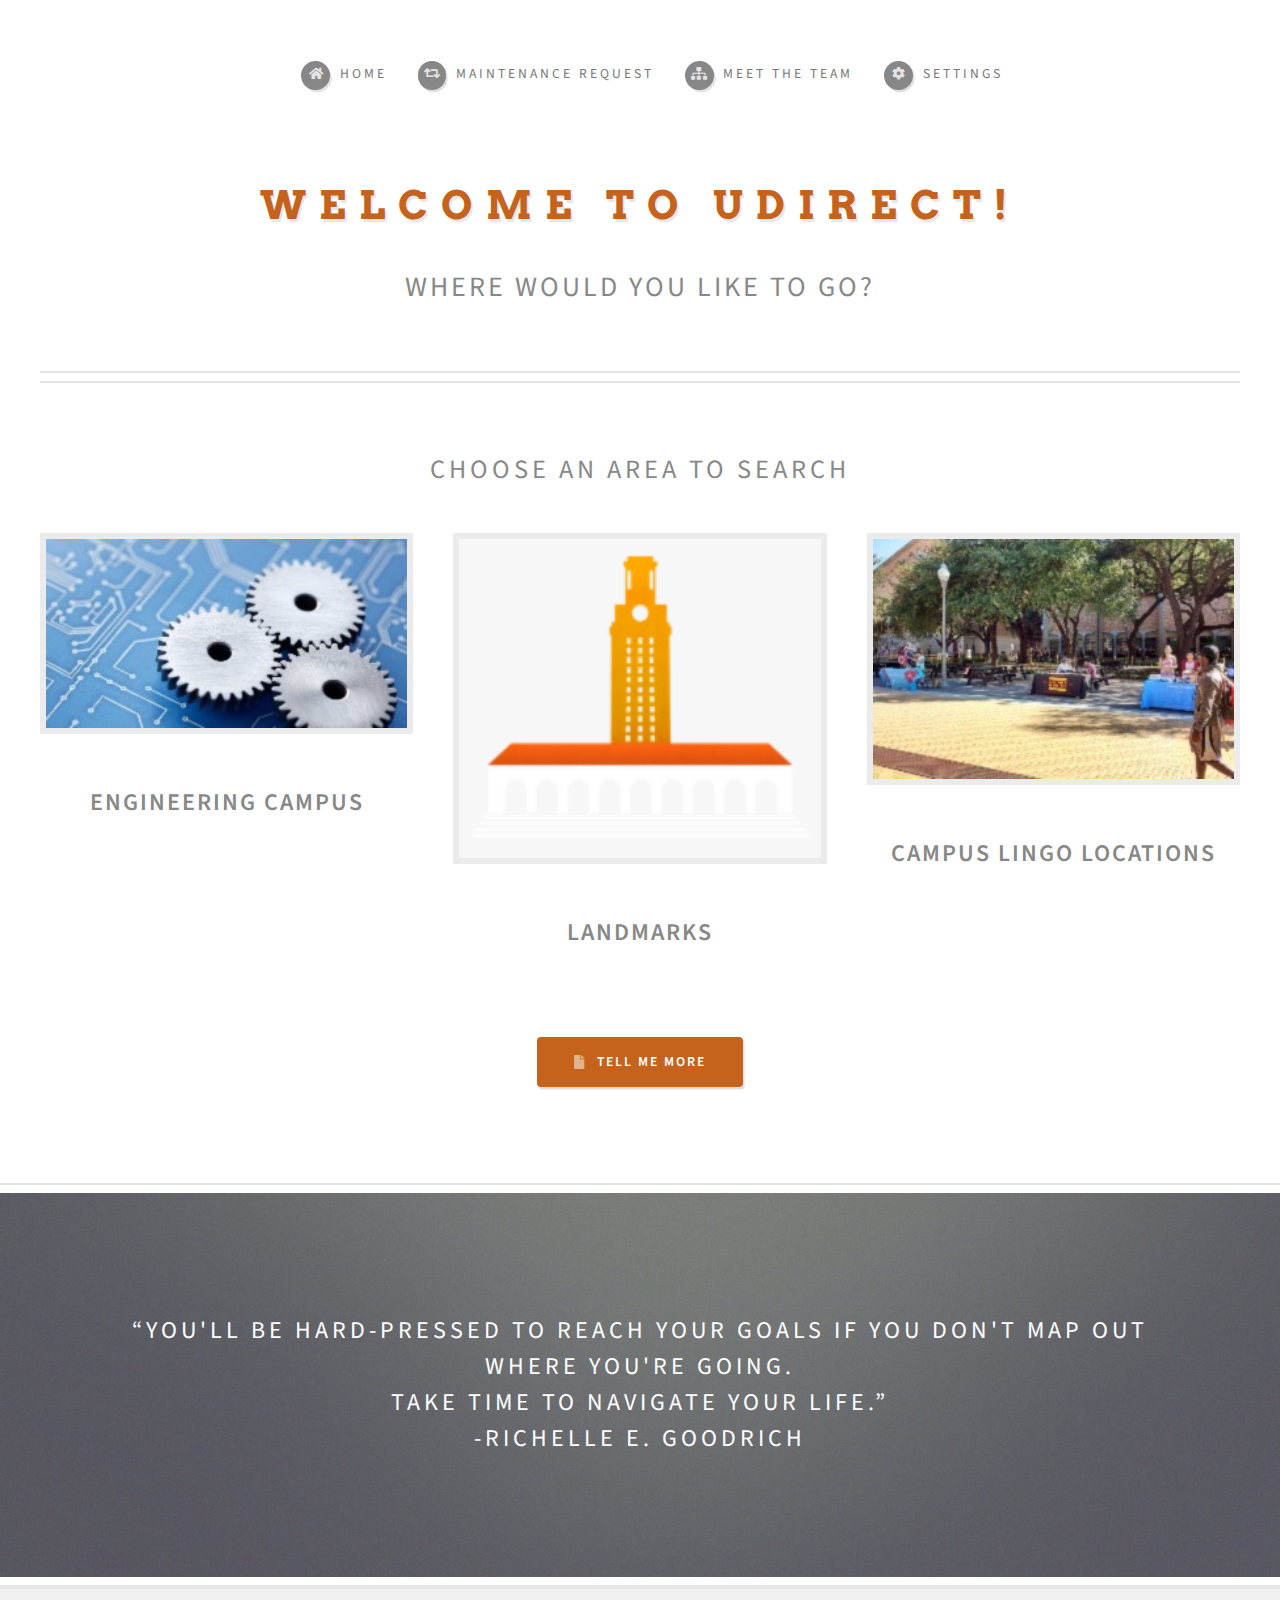
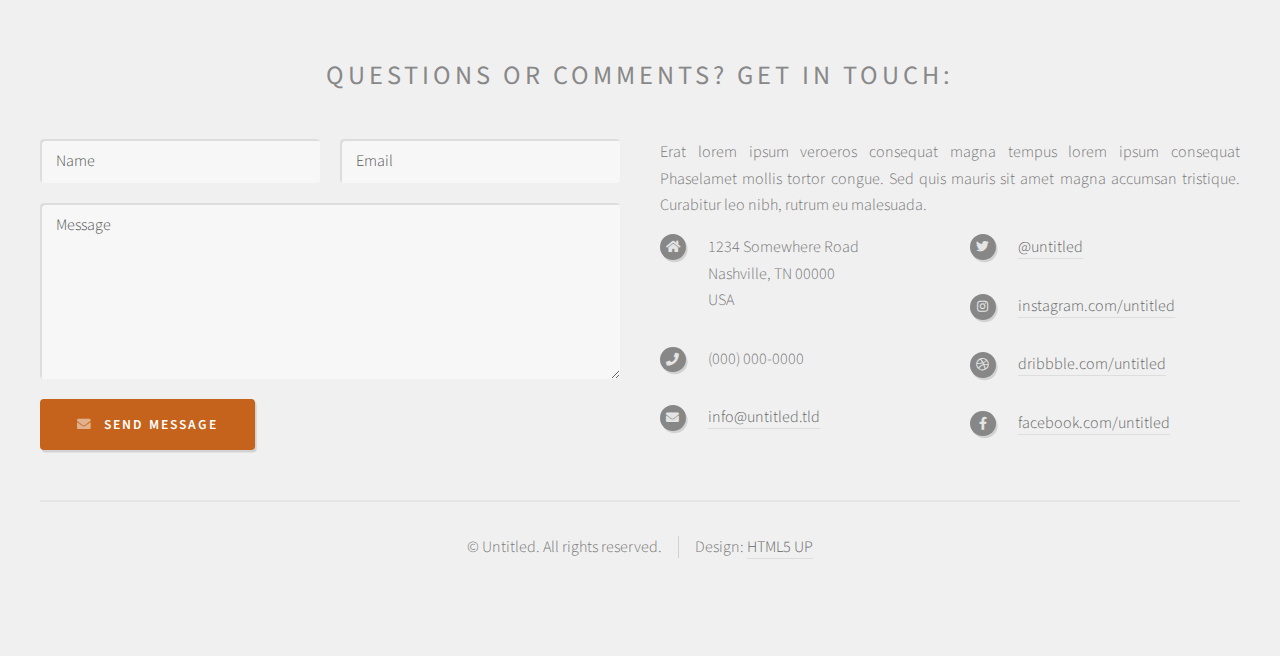
==== index.html @ 8b431cc9 "initialcommit" ====
<!DOCTYPE HTML>
<!--
	Strongly Typed by HTML5 UP
	html5up.net | @ajlkn
	Free for personal and commercial use under the CCA 3.0 license (html5up.net/license)
-->
<html>
	<head>
		<title>Strongly Typed by HTML5 UP</title>
		<meta charset="utf-8" />
		<meta name="viewport" content="width=device-width, initial-scale=1, user-scalable=no" />
		<link rel="stylesheet" href="assets/css/main.css" />
	</head>
	<body class="homepage is-preload">
		<div id="page-wrapper">

			<!-- Header -->
				<section id="header">
					<div class="container">

						<!-- Logo -->
							<h1 id="logo"><a href="index.html">Welcome to UDirect!</a></h1>
							<p>Where would you like to go?</p>

						<!-- Nav -->
							<nav id="nav">
								<ul>
									<li><a class="icon solid fa-home" href="index.html"><span>Home</span></a></li>
									<!--li>
										<a href="#" class="icon fa-chart-bar"><span>left-sidebar</span></a>
										<!-ul>
											li><a href="#">Lorem ipsum dolor</a></li>
											<li><a href="#">Magna phasellus</a></li>
											<li><a href="#">Etiam dolore nisl</a></li>
											<li
												<a href="#">Help</a>
												<ul>
													<li><a href="#">Magna phasellus</a></li>
													<li><a href="#">Etiam dolore nisl</a></li>
													<li><a href="#">Phasellus consequat</a></li>
												</ul>
											</li>
											<li><a href="#">Veroeros feugiat</a></li>
										</ul-->
									</li>
									<li><a class="icon solid fa-retweet" href="left-sidebar.html"><span>Maintenance Request</span></a></li>
									<li><a class="icon solid fa-sitemap" href="right-sidebar.html"><span>Meet the team</span></a></li>
									<li>
										<a class="icon solid fa-cog" href="no-sidebar.html"><span>Settings</span></a>
										<ul> 
											<a href="#">Help</a>
											<ul>
												<li><a href="#">Magna phasellus</a></li>
												<li><a href="#">Etiam dolore nisl</a></li>
												<li><a href="#">Phasellus consequat</a></li>
											</ul>
									</li>
								</ul>
							</nav>

					</div>
				</section>

			<!-- Features -->
				<section id="features">
					<div class="container">
						<header>
							<h2>Choose an area to search</h2>
						</header>
						<div class="row aln-center">
							<div class="col-4 col-6-medium col-12-small">

								<!-- Feature -->
									<section>
										<a href="https://divinji1.github.io/UDirect1/engineering.html" class="image featured"><img src="images/My project.jpg" alt="" /></a>
										<header>
											<h3>Engineering Campus</h3>
										</header>
									</section>

							</div>
							<div class="col-4 col-6-medium col-12-small">

								<!-- Feature -->
									<section>
										<a href="https://divinji1.github.io/UDirect1/landmark.html" class="image featured"><img src="images/My project.png" alt="" /></a>
										<header>
											<h3>Landmarks</h3>
										</header>
									</section>

							</div>
							<div class="col-4 col-6-medium col-12-small">

								<!-- Feature -->
									<section>
										<a href="#" class="image featured"><img src="images/My project2.jpg" alt="" /></a>
										<header>
											<h3>Campus Lingo Locations</h3>
										</header>
									</section>

							</div>
							<div class="col-12">
								<ul class="actions">
									<li><a href="#" class="button icon solid fa-file">Tell Me More</a></li>
								</ul>
							</div>
						</div>
					</div>
				</section>

			<!-- Banner -->
				<section id="banner">
					<div class="container">
						<p>“You'll be hard-pressed to reach your goals if you don't map out where you're going. </p>
						<p> Take time to navigate your life.”</p>
						<p>-Richelle E. Goodrich</p>
					</div>
				</section>

			<!-- Main -
				<section id="main">
					<div class="container">
						<div class="row">

							 Content 
								<div id="content" class="col-8 col-12-medium">

									 Post 
										<article class="box post">
											<header>
												<h2><a href="#">I don’t want to say <strong>it’s the aliens</strong> ...<br />
												but it’s the aliens.</a></h2>
											</header>
											<a href="#" class="image featured"><img src="images/pic04.jpg" alt="" /></a>
											<h3>I mean isn't it possible?</h3>
											<p>Phasellus laoreet massa id justo mattis pharetra. Fusce suscipit
											ligula vel quam viverra sit amet mollis tortor congue. Sed quis mauris
											sit amet magna accumsan tristique. Curabitur leo nibh, rutrum eu malesuada
											in, tristique at erat lorem ipsum dolor sit amet lorem ipsum sed consequat
											magna tempus veroeros lorem sed tempus aliquam lorem ipsum veroeros
											consequat magna tempus lorem ipsum consequat Phasellus laoreet massa id
											justo mattis pharetra. Fusce suscipit ligula vel quam viverra sit amet
											mollis tortor congue. Sed quis mauris sit amet magna accumsan tristique.
											Curabitur leo nibh, rutrum eu malesuada in tristique.</p>
											<ul class="actions">
												<li><a href="#" class="button icon solid fa-file">Continue Reading</a></li>
											</ul>
										</article>

									 Post 
										<article class="box post">
											<header>
												<h2><a href="#">By the way, many thanks to <strong>regularjane</strong>
												for these awesome demo photos</a></h2>
											</header>
											<a href="#" class="image featured"><img src="images/pic05.jpg" alt="" /></a>
											<h3>You should probably check out her work</h3>
											<p>Phasellus laoreet massa id justo mattis pharetra. Fusce suscipit
											ligula vel quam viverra sit amet mollis tortor congue. Sed quis mauris
											sit amet magna accumsan tristique. Curabitur leo nibh, rutrum eu malesuada
											in, tristique at erat lorem ipsum dolor sit amet lorem ipsum sed consequat
											consequat magna tempus lorem ipsum consequat Phasellus laoreet massa id
											in, tristique at erat lorem ipsum dolor sit amet lorem ipsum sed consequat
											magna tempus veroeros lorem sed tempus aliquam lorem ipsum veroeros
											consequat magna tempus lorem ipsum consequat Phasellus laoreet massa id
											justo mattis pharetra. Fusce suscipit ligula vel quam viverra sit amet
											mollis tortor congue. Sed quis mauris sit amet magna accumsan tristique.
											Curabitur leo nibh, rutrum malesuada.</p>
											<p>Erat lorem ipsum veroeros consequat magna tempus lorem ipsum consequat
											Phasellus laoreet massa id justo mattis pharetra. Fusce suscipit ligula
											vel quam viverra sit amet mollis tortor congue. Sed quis mauris sit amet
											magna accumsan tristique. Curabitur leo nibh, rutrum eu malesuada in,
											tristique at erat. Curabitur leo nibh, rutrum eu malesuada in, tristique
											at erat lorem ipsum dolor sit amet lorem ipsum sed consequat magna
											tempus veroeros lorem sed tempus aliquam lorem ipsum veroeros consequat
											magna tempus.</p>
											<ul class="actions">
												<li><a href="#" class="button icon solid fa-file">Continue Reading</a></li>
											</ul>
										</article>

								</div>

							Sidebar 
								<div id="sidebar" class="col-4 col-12-medium">

									 Excerpts 
										<section>
											<ul class="divided">
												<li>

													 Excerpt 
														<article class="box excerpt">
															<header>
																<span class="date">July 30</span>
																<h3><a href="#">Just another post</a></h3>
															</header>
															<p>Lorem ipsum dolor odio facilisis convallis. Etiam non nunc vel est
															suscipit convallis non id orci lorem ipsum sed magna consequat feugiat lorem dolore.</p>
														</article>

												</li>
												<li>

													 Excerpt 
														<article class="box excerpt">
															<header>
																<span class="date">July 28</span>
																<h3><a href="#">And another post</a></h3>
															</header>
															<p>Lorem ipsum dolor odio facilisis convallis. Etiam non nunc vel est
															suscipit convallis non id orci lorem ipsum sed magna consequat feugiat lorem dolore.</p>
														</article>

												</li>
												<li>

													 Excerpt 
														<article class="box excerpt">
															<header>
																<span class="date">July 24</span>
																<h3><a href="#">One more post</a></h3>
															</header>
															<p>Lorem ipsum dolor odio facilisis convallis. Etiam non nunc vel est
															suscipit convallis non id orci lorem ipsum sed magna consequat feugiat lorem dolore.</p>
														</article>

												</li>
											</ul>
										</section>

									 Highlights 
										<section>
											<ul class="divided">
												<li>

													 Highlight 
														<article class="box highlight">
															<header>
																<h3><a href="#">Something of note</a></h3>
															</header>
															<a href="#" class="image left"><img src="images/pic06.jpg" alt="" /></a>
															<p>Phasellus sed laoreet massa id justo mattis pharetra. Fusce suscipit ligula vel quam
															viverra sit amet mollis tortor congue magna lorem ipsum dolor et quisque ut odio facilisis
															convallis. Etiam non nunc vel est suscipit convallis non id orci. Ut interdum tempus
															facilisis convallis. Etiam non nunc vel est suscipit convallis non id orci.</p>
															<ul class="actions">
																<li><a href="#" class="button icon solid fa-file">Learn More</a></li>
															</ul>
														</article>

												</li>
												<li>

													 Highlight 
														<article class="box highlight">
															<header>
																<h3><a href="#">Something of less note</a></h3>
															</header>
															<a href="#" class="image left"><img src="images/pic07.jpg" alt="" /></a>
															<p>Phasellus sed laoreet massa id justo mattis pharetra. Fusce suscipit ligula vel quam
															viverra sit amet mollis tortor congue magna lorem ipsum dolor et quisque ut odio facilisis
															convallis. Etiam non nunc vel est suscipit convallis non id orci. Ut interdum tempus
															facilisis convallis. Etiam non nunc vel est suscipit convallis non id orci.</p>
															<ul class="actions">
																<li><a href="#" class="button icon solid fa-file">Learn More</a></li>
															</ul>
														</article>

												</li>
											</ul>
										</section>

								</div>

						</div>
					</div>
				</section>

			Footer -->
				<section id="footer">
					<div class="container">
						<header>
							<h2>Questions or comments? <strong>Get in touch:</strong></h2>
						</header>
						<div class="row">
							<div class="col-6 col-12-medium">
								<section>
									<form method="post" action="#">
										<div class="row gtr-50">
											<div class="col-6 col-12-small">
												<input name="name" placeholder="Name" type="text" />
											</div>
											<div class="col-6 col-12-small">
												<input name="email" placeholder="Email" type="text" />
											</div>
											<div class="col-12">
												<textarea name="message" placeholder="Message"></textarea>
											</div>
											<div class="col-12">
												<a href="#" class="form-button-submit button icon solid fa-envelope">Send Message</a>
											</div>
										</div>
									</form>
								</section>
							</div>
							<div class="col-6 col-12-medium">
								<section>
									<p>Erat lorem ipsum veroeros consequat magna tempus lorem ipsum consequat Phaselamet
									mollis tortor congue. Sed quis mauris sit amet magna accumsan tristique. Curabitur
									leo nibh, rutrum eu malesuada.</p>
									<div class="row">
										<div class="col-6 col-12-small">
											<ul class="icons">
												<li class="icon solid fa-home">
													1234 Somewhere Road<br />
													Nashville, TN 00000<br />
													USA
												</li>
												<li class="icon solid fa-phone">
													(000) 000-0000
												</li>
												<li class="icon solid fa-envelope">
													<a href="#">info@untitled.tld</a>
												</li>
											</ul>
										</div>
										<div class="col-6 col-12-small">
											<ul class="icons">
												<li class="icon brands fa-twitter">
													<a href="#">@untitled</a>
												</li>
												<li class="icon brands fa-instagram">
													<a href="#">instagram.com/untitled</a>
												</li>
												<li class="icon brands fa-dribbble">
													<a href="#">dribbble.com/untitled</a>
												</li>
												<li class="icon brands fa-facebook-f">
													<a href="#">facebook.com/untitled</a>
												</li>
											</ul>
										</div>
									</div>
								</section>
							</div>
						</div>
					</div>
					<div id="copyright" class="container">
						<ul class="links">
							<li>&copy; Untitled. All rights reserved.</li><li>Design: <a href="http://html5up.net">HTML5 UP</a></li>
						</ul>
					</div>
				</section>

		</div>

		<!-- Scripts -->
			<script src="assets/js/jquery.min.js"></script>
			<script src="assets/js/jquery.dropotron.min.js"></script>
			<script src="assets/js/browser.min.js"></script>
			<script src="assets/js/breakpoints.min.js"></script>
			<script src="assets/js/util.js"></script>
			<script src="assets/js/main.js"></script>

	</body>
</html>
---- assets/css/main.css ----
@import url("fontawesome-all.min.css");
@import url("https://fonts.googleapis.com/css?family=Source+Sans+Pro:300,400,600|Arvo:700");

/*
	Strongly Typed by HTML5 UP
	html5up.net | @ajlkn
	Free for personal and commercial use under the CCA 3.0 license (html5up.net/license)
*/

html, body, div, span, applet, object,
iframe, h1, h2, h3, h4, h5, h6, p, blockquote,
pre, a, abbr, acronym, address, big, cite,
code, del, dfn, em, img, ins, kbd, q, s, samp,
small, strike, strong, sub, sup, tt, var, b,
u, i, center, dl, dt, dd, ol, ul, li, fieldset,
form, label, legend, table, caption, tbody,
tfoot, thead, tr, th, td, article, aside,
canvas, details, embed, figure, figcaption,
footer, header, hgroup, menu, nav, output, ruby,
section, summary, time, mark, audio, video {
	margin: 0;
	padding: 0;
	border: 0;
	font-size: 100%;
	font: inherit;
	vertical-align: baseline;}

article, aside, details, figcaption, figure,
footer, header, hgroup, menu, nav, section {
	display: block;}

body {
	line-height: 1;
}

ol, ul {
	list-style: none;
}

blockquote, q {
	quotes: none;
}

	blockquote:before, blockquote:after, q:before, q:after {
		content: '';
		content: none;
	}

table {
	border-collapse: collapse;
	border-spacing: 0;
}

body {
	-webkit-text-size-adjust: none;
}

mark {
	background-color: transparent;
	color: inherit;
}

input::-moz-focus-inner {
	border: 0;
	padding: 0;
}

input, select, textarea {
	-moz-appearance: none;
	-webkit-appearance: none;
	-ms-appearance: none;
	appearance: none;
}

/* Basic */

	html {
		box-sizing: border-box;
	}

	*, *:before, *:after {
		box-sizing: inherit;
	}

	body {
		background: #f0f0f0;
	}

		body.is-preload *, body.is-preload *:before, body.is-preload *:after {
			-moz-animation: none !important;
			-webkit-animation: none !important;
			-ms-animation: none !important;
			animation: none !important;
			-moz-transition: none !important;
			-webkit-transition: none !important;
			-ms-transition: none !important;
			transition: none !important;
		}

	body, input, textarea, select {
		font-family: 'Source Sans Pro';
		font-weight: 300;
		color: #777;
		line-height: 1.65em;
		font-size: 15pt;
	}

	h1, h2, h3, h4, h5, h6 {
		font-weight: 600;
		text-transform: uppercase;
		color: #888;
	}

	h1 a, h2 a, h3 a, h4 a, h5 a, h6 a {
		color: inherit;
		text-decoration: none;
		border: 0;
	}

	h2 {
		font-size: 1.65em;
		font-weight: 400;
		letter-spacing: 4px;
		margin: 0 0 1.5em 0;
		line-height: 1.75em;
	}

	h3 {
		font-size: 1.5em;
		letter-spacing: 2px;
		margin: 0 0 1.25em 0;
	}

	a {
		-moz-transition: color 0.25s ease-in-out, border-bottom-color 0.25s ease-in-out;
		-webkit-transition: color 0.25s ease-in-out, border-bottom-color 0.25s ease-in-out;
		-ms-transition: color 0.25s ease-in-out, border-bottom-color 0.25s ease-in-out;
		transition: color 0.25s ease-in-out, border-bottom-color 0.25s ease-in-out;
		color: #666;
		text-decoration: none;
		border-bottom: solid 1px #ddd;
	}

		a strong {
			-moz-transition: color 0.25s ease-in-out, border-bottom-color 0.25s ease-in-out;
			-webkit-transition: color 0.25s ease-in-out, border-bottom-color 0.25s ease-in-out;
			-ms-transition: color 0.25s ease-in-out, border-bottom-color 0.25s ease-in-out;
			transition: color 0.25s ease-in-out, border-bottom-color 0.25s ease-in-out;
		}

		a:hover {
			color: #c5631d;
			border-bottom-color: rgba(255, 255, 255, 0);
		}

			a:hover strong {
				color: #c5631d;
			}


	em, i {
		font-style: italic;
	}

	sub {
		position: relative;
		top: 0.5em;
		font-size: 0.8em;
	}

	sup {
		position: relative;
		top: -0.5em;
		font-size: 0.8em;
	}

	hr {
		border: 0;
		border-top: solid 1px #ddd;
	}

	blockquote {
		border-left: solid 0.5em #ddd;
		padding: 1em 0 1em 2em;
		font-style: italic;
	}

	p {
		text-align: justify;
		margin-bottom: 1em;
	}

	ul, ol, dl, table, blockquote {
		margin-bottom: 2em;
	}

	br.clear {
		clear: both;
	}

/* Container */

	.container {
		margin: 0 auto;
		max-width: 100%;
		width: 70em;
	}

		@media screen and (max-width: 1680px) {

			.container {
				width: 68em;
			}

		}

		@media screen and (max-width: 1280px) {

			.container {
				width: calc(100% - 80px);
			}

		}

		@media screen and (max-width: 980px) {

			.container {
				width: calc(100% - 100px);
			}

		}

		@media screen and (max-width: 736px) {

			.container {
				width: calc(100% - 40px);
			}

		}

/* Row */

	.row {
		display: flex;
		flex-wrap: wrap;
		box-sizing: border-box;
		align-items: stretch;
	}

		.row > * {
			box-sizing: border-box;
		}

		.row.gtr-uniform > * > :last-child {
			margin-bottom: 0;
		}

		.row.aln-left {
			justify-content: flex-start;
		}

		.row.aln-center {
			justify-content: center;
		}

		.row.aln-right {
			justify-content: flex-end;
		}

		.row.aln-top {
			align-items: flex-start;
		}

		.row.aln-middle {
			align-items: center;
		}

		.row.aln-bottom {
			align-items: flex-end;
		}

		.row > .imp {
			order: -1;
		}

		.row > .col-1 {
			width: 8.33333%;
		}

		.row > .off-1 {
			margin-left: 8.33333%;
		}

		.row > .col-2 {
			width: 16.66667%;
		}

		.row > .off-2 {
			margin-left: 16.66667%;
		}

		.row > .col-3 {
			width: 25%;
		}

		.row > .off-3 {
			margin-left: 25%;
		}

		.row > .col-4 {
			width: 33.33333%;
		}

		.row > .off-4 {
			margin-left: 33.33333%;
		}

		.row > .col-5 {
			width: 41.66667%;
		}

		.row > .off-5 {
			margin-left: 41.66667%;
		}

		.row > .col-6 {
			width: 50%;
		}

		.row > .off-6 {
			margin-left: 50%;
		}

		.row > .col-7 {
			width: 58.33333%;
		}

		.row > .off-7 {
			margin-left: 58.33333%;
		}

		.row > .col-8 {
			width: 66.66667%;
		}

		.row > .off-8 {
			margin-left: 66.66667%;
		}

		.row > .col-9 {
			width: 75%;
		}

		.row > .off-9 {
			margin-left: 75%;
		}

		.row > .col-10 {
			width: 83.33333%;
		}

		.row > .off-10 {
			margin-left: 83.33333%;
		}

		.row > .col-11 {
			width: 91.66667%;
		}

		.row > .off-11 {
			margin-left: 91.66667%;
		}

		.row > .col-12 {
			width: 100%;
		}

		.row > .off-12 {
			margin-left: 100%;
		}

		.row.gtr-0 {
			margin-top: 0px;
			margin-left: 0px;
		}

			.row.gtr-0 > * {
				padding: 0px 0 0 0px;
			}

			.row.gtr-0.gtr-uniform {
				margin-top: 0px;
			}

				.row.gtr-0.gtr-uniform > * {
					padding-top: 0px;
				}

		.row.gtr-25 {
			margin-top: -12.5px;
			margin-left: -12.5px;
		}

			.row.gtr-25 > * {
				padding: 12.5px 0 0 12.5px;
			}

			.row.gtr-25.gtr-uniform {
				margin-top: -12.5px;
			}

				.row.gtr-25.gtr-uniform > * {
					padding-top: 12.5px;
				}

		.row.gtr-50 {
			margin-top: -25px;
			margin-left: -25px;
		}

			.row.gtr-50 > * {
				padding: 25px 0 0 25px;
			}

			.row.gtr-50.gtr-uniform {
				margin-top: -25px;
			}

				.row.gtr-50.gtr-uniform > * {
					padding-top: 25px;
				}

		.row {
			margin-top: -50px;
			margin-left: -50px;
		}

			.row > * {
				padding: 50px 0 0 50px;
			}

			.row.gtr-uniform {
				margin-top: -50px;
			}

				.row.gtr-uniform > * {
					padding-top: 50px;
				}

		.row.gtr-150 {
			margin-top: -75px;
			margin-left: -75px;
		}

			.row.gtr-150 > * {
				padding: 75px 0 0 75px;
			}

			.row.gtr-150.gtr-uniform {
				margin-top: -75px;
			}

				.row.gtr-150.gtr-uniform > * {
					padding-top: 75px;
				}

		.row.gtr-200 {
			margin-top: -100px;
			margin-left: -100px;
		}

			.row.gtr-200 > * {
				padding: 100px 0 0 100px;
			}

			.row.gtr-200.gtr-uniform {
				margin-top: -100px;
			}

				.row.gtr-200.gtr-uniform > * {
					padding-top: 100px;
				}

		@media screen and (max-width: 1680px) {

			.row {
				display: flex;
				flex-wrap: wrap;
				box-sizing: border-box;
				align-items: stretch;
			}

				.row > * {
					box-sizing: border-box;
				}

				.row.gtr-uniform > * > :last-child {
					margin-bottom: 0;
				}

				.row.aln-left {
					justify-content: flex-start;
				}

				.row.aln-center {
					justify-content: center;
				}

				.row.aln-right {
					justify-content: flex-end;
				}

				.row.aln-top {
					align-items: flex-start;
				}

				.row.aln-middle {
					align-items: center;
				}

				.row.aln-bottom {
					align-items: flex-end;
				}

				.row > .imp-xlarge {
					order: -1;
				}

				.row > .col-1-xlarge {
					width: 8.33333%;
				}

				.row > .off-1-xlarge {
					margin-left: 8.33333%;
				}

				.row > .col-2-xlarge {
					width: 16.66667%;
				}

				.row > .off-2-xlarge {
					margin-left: 16.66667%;
				}

				.row > .col-3-xlarge {
					width: 25%;
				}

				.row > .off-3-xlarge {
					margin-left: 25%;
				}

				.row > .col-4-xlarge {
					width: 33.33333%;
				}

				.row > .off-4-xlarge {
					margin-left: 33.33333%;
				}

				.row > .col-5-xlarge {
					width: 41.66667%;
				}

				.row > .off-5-xlarge {
					margin-left: 41.66667%;
				}

				.row > .col-6-xlarge {
					width: 50%;
				}

				.row > .off-6-xlarge {
					margin-left: 50%;
				}

				.row > .col-7-xlarge {
					width: 58.33333%;
				}

				.row > .off-7-xlarge {
					margin-left: 58.33333%;
				}

				.row > .col-8-xlarge {
					width: 66.66667%;
				}

				.row > .off-8-xlarge {
					margin-left: 66.66667%;
				}

				.row > .col-9-xlarge {
					width: 75%;
				}

				.row > .off-9-xlarge {
					margin-left: 75%;
				}

				.row > .col-10-xlarge {
					width: 83.33333%;
				}

				.row > .off-10-xlarge {
					margin-left: 83.33333%;
				}

				.row > .col-11-xlarge {
					width: 91.66667%;
				}

				.row > .off-11-xlarge {
					margin-left: 91.66667%;
				}

				.row > .col-12-xlarge {
					width: 100%;
				}

				.row > .off-12-xlarge {
					margin-left: 100%;
				}

				.row.gtr-0 {
					margin-top: 0px;
					margin-left: 0px;
				}

					.row.gtr-0 > * {
						padding: 0px 0 0 0px;
					}

					.row.gtr-0.gtr-uniform {
						margin-top: 0px;
					}

						.row.gtr-0.gtr-uniform > * {
							padding-top: 0px;
						}

				.row.gtr-25 {
					margin-top: -12.5px;
					margin-left: -12.5px;
				}

					.row.gtr-25 > * {
						padding: 12.5px 0 0 12.5px;
					}

					.row.gtr-25.gtr-uniform {
						margin-top: -12.5px;
					}

						.row.gtr-25.gtr-uniform > * {
							padding-top: 12.5px;
						}

				.row.gtr-50 {
					margin-top: -25px;
					margin-left: -25px;
				}

					.row.gtr-50 > * {
						padding: 25px 0 0 25px;
					}

					.row.gtr-50.gtr-uniform {
						margin-top: -25px;
					}

						.row.gtr-50.gtr-uniform > * {
							padding-top: 25px;
						}

				.row {
					margin-top: -50px;
					margin-left: -50px;
				}

					.row > * {
						padding: 50px 0 0 50px;
					}

					.row.gtr-uniform {
						margin-top: -50px;
					}

						.row.gtr-uniform > * {
							padding-top: 50px;
						}

				.row.gtr-150 {
					margin-top: -75px;
					margin-left: -75px;
				}

					.row.gtr-150 > * {
						padding: 75px 0 0 75px;
					}

					.row.gtr-150.gtr-uniform {
						margin-top: -75px;
					}

						.row.gtr-150.gtr-uniform > * {
							padding-top: 75px;
						}

				.row.gtr-200 {
					margin-top: -100px;
					margin-left: -100px;
				}

					.row.gtr-200 > * {
						padding: 100px 0 0 100px;
					}

					.row.gtr-200.gtr-uniform {
						margin-top: -100px;
					}

						.row.gtr-200.gtr-uniform > * {
							padding-top: 100px;
						}

		}

		@media screen and (max-width: 1280px) {

			.row {
				display: flex;
				flex-wrap: wrap;
				box-sizing: border-box;
				align-items: stretch;
			}

				.row > * {
					box-sizing: border-box;
				}

				.row.gtr-uniform > * > :last-child {
					margin-bottom: 0;
				}

				.row.aln-left {
					justify-content: flex-start;
				}

				.row.aln-center {
					justify-content: center;
				}

				.row.aln-right {
					justify-content: flex-end;
				}

				.row.aln-top {
					align-items: flex-start;
				}

				.row.aln-middle {
					align-items: center;
				}

				.row.aln-bottom {
					align-items: flex-end;
				}

				.row > .imp-large {
					order: -1;
				}

				.row > .col-1-large {
					width: 8.33333%;
				}

				.row > .off-1-large {
					margin-left: 8.33333%;
				}

				.row > .col-2-large {
					width: 16.66667%;
				}

				.row > .off-2-large {
					margin-left: 16.66667%;
				}

				.row > .col-3-large {
					width: 25%;
				}

				.row > .off-3-large {
					margin-left: 25%;
				}

				.row > .col-4-large {
					width: 33.33333%;
				}

				.row > .off-4-large {
					margin-left: 33.33333%;
				}

				.row > .col-5-large {
					width: 41.66667%;
				}

				.row > .off-5-large {
					margin-left: 41.66667%;
				}

				.row > .col-6-large {
					width: 50%;
				}

				.row > .off-6-large {
					margin-left: 50%;
				}

				.row > .col-7-large {
					width: 58.33333%;
				}

				.row > .off-7-large {
					margin-left: 58.33333%;
				}

				.row > .col-8-large {
					width: 66.66667%;
				}

				.row > .off-8-large {
					margin-left: 66.66667%;
				}

				.row > .col-9-large {
					width: 75%;
				}

				.row > .off-9-large {
					margin-left: 75%;
				}

				.row > .col-10-large {
					width: 83.33333%;
				}

				.row > .off-10-large {
					margin-left: 83.33333%;
				}

				.row > .col-11-large {
					width: 91.66667%;
				}

				.row > .off-11-large {
					margin-left: 91.66667%;
				}

				.row > .col-12-large {
					width: 100%;
				}

				.row > .off-12-large {
					margin-left: 100%;
				}

				.row.gtr-0 {
					margin-top: 0px;
					margin-left: 0px;
				}

					.row.gtr-0 > * {
						padding: 0px 0 0 0px;
					}

					.row.gtr-0.gtr-uniform {
						margin-top: 0px;
					}

						.row.gtr-0.gtr-uniform > * {
							padding-top: 0px;
						}

				.row.gtr-25 {
					margin-top: -10px;
					margin-left: -10px;
				}

					.row.gtr-25 > * {
						padding: 10px 0 0 10px;
					}

					.row.gtr-25.gtr-uniform {
						margin-top: -10px;
					}

						.row.gtr-25.gtr-uniform > * {
							padding-top: 10px;
						}

				.row.gtr-50 {
					margin-top: -20px;
					margin-left: -20px;
				}

					.row.gtr-50 > * {
						padding: 20px 0 0 20px;
					}

					.row.gtr-50.gtr-uniform {
						margin-top: -20px;
					}

						.row.gtr-50.gtr-uniform > * {
							padding-top: 20px;
						}

				.row {
					margin-top: -40px;
					margin-left: -40px;
				}

					.row > * {
						padding: 40px 0 0 40px;
					}

					.row.gtr-uniform {
						margin-top: -40px;
					}

						.row.gtr-uniform > * {
							padding-top: 40px;
						}

				.row.gtr-150 {
					margin-top: -60px;
					margin-left: -60px;
				}

					.row.gtr-150 > * {
						padding: 60px 0 0 60px;
					}

					.row.gtr-150.gtr-uniform {
						margin-top: -60px;
					}

						.row.gtr-150.gtr-uniform > * {
							padding-top: 60px;
						}

				.row.gtr-200 {
					margin-top: -80px;
					margin-left: -80px;
				}

					.row.gtr-200 > * {
						padding: 80px 0 0 80px;
					}

					.row.gtr-200.gtr-uniform {
						margin-top: -80px;
					}

						.row.gtr-200.gtr-uniform > * {
							padding-top: 80px;
						}

		}

		@media screen and (max-width: 980px) {

			.row {
				display: flex;
				flex-wrap: wrap;
				box-sizing: border-box;
				align-items: stretch;
			}

				.row > * {
					box-sizing: border-box;
				}

				.row.gtr-uniform > * > :last-child {
					margin-bottom: 0;
				}

				.row.aln-left {
					justify-content: flex-start;
				}

				.row.aln-center {
					justify-content: center;
				}

				.row.aln-right {
					justify-content: flex-end;
				}

				.row.aln-top {
					align-items: flex-start;
				}

				.row.aln-middle {
					align-items: center;
				}

				.row.aln-bottom {
					align-items: flex-end;
				}

				.row > .imp-medium {
					order: -1;
				}

				.row > .col-1-medium {
					width: 8.33333%;
				}

				.row > .off-1-medium {
					margin-left: 8.33333%;
				}

				.row > .col-2-medium {
					width: 16.66667%;
				}

				.row > .off-2-medium {
					margin-left: 16.66667%;
				}

				.row > .col-3-medium {
					width: 25%;
				}

				.row > .off-3-medium {
					margin-left: 25%;
				}

				.row > .col-4-medium {
					width: 33.33333%;
				}

				.row > .off-4-medium {
					margin-left: 33.33333%;
				}

				.row > .col-5-medium {
					width: 41.66667%;
				}

				.row > .off-5-medium {
					margin-left: 41.66667%;
				}

				.row > .col-6-medium {
					width: 50%;
				}

				.row > .off-6-medium {
					margin-left: 50%;
				}

				.row > .col-7-medium {
					width: 58.33333%;
				}

				.row > .off-7-medium {
					margin-left: 58.33333%;
				}

				.row > .col-8-medium {
					width: 66.66667%;
				}

				.row > .off-8-medium {
					margin-left: 66.66667%;
				}

				.row > .col-9-medium {
					width: 75%;
				}

				.row > .off-9-medium {
					margin-left: 75%;
				}

				.row > .col-10-medium {
					width: 83.33333%;
				}

				.row > .off-10-medium {
					margin-left: 83.33333%;
				}

				.row > .col-11-medium {
					width: 91.66667%;
				}

				.row > .off-11-medium {
					margin-left: 91.66667%;
				}

				.row > .col-12-medium {
					width: 100%;
				}

				.row > .off-12-medium {
					margin-left: 100%;
				}

				.row.gtr-0 {
					margin-top: 0px;
					margin-left: 0px;
				}

					.row.gtr-0 > * {
						padding: 0px 0 0 0px;
					}

					.row.gtr-0.gtr-uniform {
						margin-top: 0px;
					}

						.row.gtr-0.gtr-uniform > * {
							padding-top: 0px;
						}

				.row.gtr-25 {
					margin-top: -12.5px;
					margin-left: -12.5px;
				}

					.row.gtr-25 > * {
						padding: 12.5px 0 0 12.5px;
					}

					.row.gtr-25.gtr-uniform {
						margin-top: -12.5px;
					}

						.row.gtr-25.gtr-uniform > * {
							padding-top: 12.5px;
						}

				.row.gtr-50 {
					margin-top: -25px;
					margin-left: -25px;
				}

					.row.gtr-50 > * {
						padding: 25px 0 0 25px;
					}

					.row.gtr-50.gtr-uniform {
						margin-top: -25px;
					}

						.row.gtr-50.gtr-uniform > * {
							padding-top: 25px;
						}

				.row {
					margin-top: -50px;
					margin-left: -50px;
				}

					.row > * {
						padding: 50px 0 0 50px;
					}

					.row.gtr-uniform {
						margin-top: -50px;
					}

						.row.gtr-uniform > * {
							padding-top: 50px;
						}

				.row.gtr-150 {
					margin-top: -75px;
					margin-left: -75px;
				}

					.row.gtr-150 > * {
						padding: 75px 0 0 75px;
					}

					.row.gtr-150.gtr-uniform {
						margin-top: -75px;
					}

						.row.gtr-150.gtr-uniform > * {
							padding-top: 75px;
						}

				.row.gtr-200 {
					margin-top: -100px;
					margin-left: -100px;
				}

					.row.gtr-200 > * {
						padding: 100px 0 0 100px;
					}

					.row.gtr-200.gtr-uniform {
						margin-top: -100px;
					}

						.row.gtr-200.gtr-uniform > * {
							padding-top: 100px;
						}

		}

		@media screen and (max-width: 736px) {

			.row {
				display: flex;
				flex-wrap: wrap;
				box-sizing: border-box;
				align-items: stretch;
			}

				.row > * {
					box-sizing: border-box;
				}

				.row.gtr-uniform > * > :last-child {
					margin-bottom: 0;
				}

				.row.aln-left {
					justify-content: flex-start;
				}

				.row.aln-center {
					justify-content: center;
				}

				.row.aln-right {
					justify-content: flex-end;
				}

				.row.aln-top {
					align-items: flex-start;
				}

				.row.aln-middle {
					align-items: center;
				}

				.row.aln-bottom {
					align-items: flex-end;
				}

				.row > .imp-small {
					order: -1;
				}

				.row > .col-1-small {
					width: 8.33333%;
				}

				.row > .off-1-small {
					margin-left: 8.33333%;
				}

				.row > .col-2-small {
					width: 16.66667%;
				}

				.row > .off-2-small {
					margin-left: 16.66667%;
				}

				.row > .col-3-small {
					width: 25%;
				}

				.row > .off-3-small {
					margin-left: 25%;
				}

				.row > .col-4-small {
					width: 33.33333%;
				}

				.row > .off-4-small {
					margin-left: 33.33333%;
				}

				.row > .col-5-small {
					width: 41.66667%;
				}

				.row > .off-5-small {
					margin-left: 41.66667%;
				}

				.row > .col-6-small {
					width: 50%;
				}

				.row > .off-6-small {
					margin-left: 50%;
				}

				.row > .col-7-small {
					width: 58.33333%;
				}

				.row > .off-7-small {
					margin-left: 58.33333%;
				}

				.row > .col-8-small {
					width: 66.66667%;
				}

				.row > .off-8-small {
					margin-left: 66.66667%;
				}

				.row > .col-9-small {
					width: 75%;
				}

				.row > .off-9-small {
					margin-left: 75%;
				}

				.row > .col-10-small {
					width: 83.33333%;
				}

				.row > .off-10-small {
					margin-left: 83.33333%;
				}

				.row > .col-11-small {
					width: 91.66667%;
				}

				.row > .off-11-small {
					margin-left: 91.66667%;
				}

				.row > .col-12-small {
					width: 100%;
				}

				.row > .off-12-small {
					margin-left: 100%;
				}

				.row.gtr-0 {
					margin-top: 0px;
					margin-left: 0px;
				}

					.row.gtr-0 > * {
						padding: 0px 0 0 0px;
					}

					.row.gtr-0.gtr-uniform {
						margin-top: 0px;
					}

						.row.gtr-0.gtr-uniform > * {
							padding-top: 0px;
						}

				.row.gtr-25 {
					margin-top: -7.5px;
					margin-left: -7.5px;
				}

					.row.gtr-25 > * {
						padding: 7.5px 0 0 7.5px;
					}

					.row.gtr-25.gtr-uniform {
						margin-top: -7.5px;
					}

						.row.gtr-25.gtr-uniform > * {
							padding-top: 7.5px;
						}

				.row.gtr-50 {
					margin-top: -15px;
					margin-left: -15px;
				}

					.row.gtr-50 > * {
						padding: 15px 0 0 15px;
					}

					.row.gtr-50.gtr-uniform {
						margin-top: -15px;
					}

						.row.gtr-50.gtr-uniform > * {
							padding-top: 15px;
						}

				.row {
					margin-top: -30px;
					margin-left: -30px;
				}

					.row > * {
						padding: 30px 0 0 30px;
					}

					.row.gtr-uniform {
						margin-top: -30px;
					}

						.row.gtr-uniform > * {
							padding-top: 30px;
						}

				.row.gtr-150 {
					margin-top: -45px;
					margin-left: -45px;
				}

					.row.gtr-150 > * {
						padding: 45px 0 0 45px;
					}

					.row.gtr-150.gtr-uniform {
						margin-top: -45px;
					}

						.row.gtr-150.gtr-uniform > * {
							padding-top: 45px;
						}

				.row.gtr-200 {
					margin-top: -60px;
					margin-left: -60px;
				}

					.row.gtr-200 > * {
						padding: 60px 0 0 60px;
					}

					.row.gtr-200.gtr-uniform {
						margin-top: -60px;
					}

						.row.gtr-200.gtr-uniform > * {
							padding-top: 60px;
						}

		}

/* Sections/Article */

	section, article {
		margin-bottom: 3em;
	}

	section > :last-child,
	article > :last-child,
	section:last-child,
	article:last-child {
		margin-bottom: 0;
	}

/* Image */

	.image {
		-moz-transition: opacity 0.25s ease-in-out;
		-webkit-transition: opacity 0.25s ease-in-out;
		-ms-transition: opacity 0.25s ease-in-out;
		transition: opacity 0.25s ease-in-out;
		display: inline-block;
		border: solid 6px #ebebeb !important;
	}

		.image:hover {
			opacity: 0.9;
		}

		.image img {
			display: block;
			width: 100%;
		}

		.image.fit {
			display: block;
			width: 100%;
		}

		.image.featured {
			display: block;
			width: 100%;
			margin: 0 0 3.5em 0;
		}

		.image.left {
			float: left;
			margin: 0 1.5em 1.5em 0;
			position: relative;
			top: 0.5em;
		}

		.image.centered {
			display: block;
			margin: 0 0 2em 0;
		}

			.image.centered img {
				margin: 0 auto;
				width: auto;
			}

/* List */

	ul {
		list-style: disc;
		padding-left: 1em;
	}

		ul li {
			padding-left: 0.5em;
			margin: 0.75em 0 0.75em 0;
		}

			ul li:first-child {
				margin-top: 0;
			}

	ol {
		list-style: decimal;
		padding-left: 1em;
	}

		ol li {
			padding-left: 0.5em;
			margin: 0.75em 0 0.75em 0;
		}

			ol li:first-child {
				margin-top: 0;
			}

/* Links */

	ul.links {
		list-style: none;
		padding-left: 0;
	}

		ul.links li {
			display: inline;
			border-left: solid 1px #d0d0d0;
			padding-left: 1em;
			margin: 0 0 0 1em;
		}

			ul.links li:first-child {
				margin-left: 0;
				padding-left: 0;
				border-left: 0;
			}

/* Actions */

	ul.actions {
		margin-top: 2.5em;
		clear: both;
		list-style: none;
		padding-left: 0;
	}

		ul.actions li {
			padding-left: 0;
			display: inline-block;
			margin: 0 0 0 1em;
		}

			ul.actions li:first-child {
				margin-left: 0;
			}

/* Divided */

	ul.divided {
		list-style: none;
		padding-left: 0;
	}

		ul.divided li {
			border-top: solid 2px #e5e5e5;
			padding-left: 0;
			margin: 2.5em 0 0 0;
			padding: 2.5em 0 0 0;
		}

			ul.divided li:first-child {
				border-top: 0;
				margin-top: 0;
				padding-top: 0;
			}

/* Icons */

	ul.icons {
		list-style: none;
		padding-left: 0;
	}

		ul.icons > li {
			position: relative;
			padding: 2em 0 0 3em;
			margin: 0;
		}

			ul.icons > li:before {
				position: absolute;
				left: 0;
				top: 2.6em;
				display: block;
				font-size: 0.8em;
				background: #878787;
				color: #e4e4e4;
				width: 2em;
				height: 2em;
				border-radius: 2em;
				line-height: 2em;
				text-align: center;
				box-shadow: 0.125em 0.175em 0 0 rgba(0, 0, 0, 0.125);
			}

			ul.icons > li:first-child {
				padding-top: 0;
			}

				ul.icons > li:first-child:before {
					top: 0;
				}

/* Form */

	form label {
		font-weight: 600;
		text-transform: uppercase;
		color: #888;
		display: block;
		margin: 0 0 1em 0;
	}

	form input[type="text"],
	form input[type="email"],
	form input[type="password"],
	form select,
	form textarea {
		-moz-transition: background-color 0.25s ease-in-out;
		-webkit-transition: background-color 0.25s ease-in-out;
		-ms-transition: background-color 0.25s ease-in-out;
		transition: background-color 0.25s ease-in-out;
		-webkit-appearance: none;
		display: block;
		border: 0;
		background: #e8e8e8;
		width: 100%;
		box-shadow: inset 2px 2px 0px 0px rgba(0, 0, 0, 0.1);
		border-radius: 4px;
		line-height: 1.25em;
		padding: 0.75em 1em 0.75em 1em;
	}

		form input[type="text"]:focus,
		form input[type="email"]:focus,
		form input[type="password"]:focus,
		form select:focus,
		form textarea:focus {
			background: #f0f0f0;
		}

	form textarea {
		min-height: 11em;
	}

	form ::-webkit-input-placeholder {
		color: #555 !important;
		line-height: 1.35em;
	}

	form :-moz-placeholder {
		color: #555 !important;
	}

	form ::-moz-placeholder {
		color: #555 !important;
	}

	form :-ms-input-placeholder {
		color: #555 !important;
	}

	form ::-moz-focus-inner {
		border: 0;
	}

/* Table */

	table {
		width: 100%;
	}

		table tbody tr {
			border-top: solid 1px #E5E5E5;
		}

			table tbody tr:first-child {
				border-top: 0;
			}

		table td {
			padding: 0.75em 1em 0.75em 1em;
		}

		table th {
			text-align: left;
			font-weight: bold;
			padding: 0.75em 1em 0.75em 1em;
		}

		table thead {
			background: #878787;
			color: #fff;
			font-weight: 400;
			text-transform: uppercase;
			border: 0;
			box-shadow: 0.125em 0.175em 0 0 rgba(0, 0, 0, 0.125);
			font-size: 0.85em;
			letter-spacing: 2px;
		}

		table tfoot {
			background: #F0F0F0;
			border-top: solid 2px #E5E5E5;
		}

/* Button */

	input[type="button"],
	input[type="submit"],
	input[type="reset"],
	button,
	.button {
		-moz-transition: all 0.25s ease-in-out;
		-webkit-transition: all 0.25s ease-in-out;
		-ms-transition: all 0.25s ease-in-out;
		transition: all 0.25s ease-in-out;
		-webkit-appearance: none;
		position: relative;
		display: inline-block;
		background: #c5631d;
		color: #fff !important;
		text-transform: uppercase;
		border-radius: 4px;
		border: 0;
		outline: 0;
		font-size: 1em;
		box-shadow: 0.125em 0.175em 0 0 rgba(0, 0, 0, 0.125);
		font-weight: 600;
		text-align: center;
		font-size: 0.85em;
		letter-spacing: 2px;
		padding: 0.85em 2.75em 0.85em 2.75em;
	}

		input[type="button"].icon:before,
		input[type="submit"].icon:before,
		input[type="reset"].icon:before,
		button.icon:before,
		.button.icon:before {
			position: relative;
			padding-right: 0.75em;
			opacity: 0.5;
			top: 0.05em;
		}

		input[type="button"]:hover,
		input[type="submit"]:hover,
		input[type="reset"]:hover,
		button:hover,
		.button:hover {
			background: #c5631d;
		}

		input[type="button"]:active,
		input[type="submit"]:active,
		input[type="reset"]:active,
		button:active,
		.button:active {
			background: #c5631d;
		}

		input[type="button"].alt,
		input[type="submit"].alt,
		input[type="reset"].alt,
		button.alt,
		.button.alt {
			background: #878787;
		}

			input[type="button"].alt:hover,
			input[type="submit"].alt:hover,
			input[type="reset"].alt:hover,
			button.alt:hover,
			.button.alt:hover {
				background: #979797;
			}

			input[type="button"].alt:active,
			input[type="submit"].alt:active,
			input[type="reset"].alt:active,
			button.alt:active,
			.button.alt:active {
				background: #878787;
			}

/* Box */

	.no-sidebar .box.post > header {
		text-align: center;
	}

	.box.excerpt .date {
		background: #878787;
		color: #fff;
		font-weight: 400;
		text-transform: uppercase;
		border-radius: 4px;
		border: 0;
		box-shadow: 0.125em 0.175em 0 0 rgba(0, 0, 0, 0.125);
		display: inline-block;
		font-size: 0.85em;
		letter-spacing: 2px;
		padding: 0.25em 1em 0.25em 1em;
		margin: 0 0 2.5em 0;
	}

/* Icons */

	.icon {
		text-decoration: none;
		position: relative;
		text-decoration: none;
	}

		.icon:before {
			-moz-osx-font-smoothing: grayscale;
			-webkit-font-smoothing: antialiased;
			display: inline-block;
			font-style: normal;
			font-variant: normal;
			text-rendering: auto;
			line-height: 1;
			text-transform: none !important;
			font-family: 'Font Awesome 5 Free';
			font-weight: 400;
		}

		.icon:before {
			line-height: inherit;
		}

		.icon > .label {
			display: none;
		}

		.icon.solid:before {
			font-weight: 900;
		}

		.icon.brands:before {
			font-family: 'Font Awesome 5 Brands';
		}

/* Page Wrapper */

	#page-wrapper > section {
		margin-bottom: 0;
	}

/* Header */

	#header {
		position: relative;
		position: relative;
		background: #fff;
		text-align: center;
	}

		#header > .container {
			padding: 14em 0 7em 0;
			border-bottom: solid 2px #e5e5e5;
			box-shadow: inset 0px -8px 0px 0px #fff, inset 0px -10px 0px 0px #e5e5e5;
		}

		#header h1 {
			font-family: 'Arvo';
			font-weight: 700;
			color: #c5631d;
			text-shadow: 0.05em 0.075em 0 rgba(0, 0, 0, 0.1);
			font-size: 3em;
			letter-spacing: 13px;
		}

			#header h1 a {
				border: 0;
			}

		#header p {
			text-transform: uppercase;
			font-weight: 400;
			color: #888;
			margin: 2em 0 0 0;
			font-size: 1.75em;
			letter-spacing: 3px;
			text-align: center;
		}

/* Nav */

	#nav {
		position: absolute;
		top: 3em;
		left: 0;
		width: 100%;
		cursor: default;
	}

		#nav > ul > li {
			display: inline-block;
			padding-right: 2em;
		}

			#nav > ul > li:last-child {
				padding-right: 0;
			}

			#nav > ul > li > a {
				border: 0;
				text-decoration: none;
				text-transform: uppercase;
				font-weight: 400;
				color: #777;
				outline: 0;
				display: block;
			}

				#nav > ul > li > a:before {
					display: inline-block;
					background: #878787;
					color: #e4e4e4;
					width: 2.25em;
					font-size: 0.8em;
					height: 2.25em;
					border-radius: 2.25em;
					line-height: 2.1em;
					text-align: center;
					box-shadow: 0.125em 0.175em 0 0 rgba(0, 0, 0, 0.125);
					margin-right: 0.75em;
					-moz-transition: color 0.25s ease-in-out, background 0.25s ease-in-out;
					-webkit-transition: color 0.25s ease-in-out, background 0.25s ease-in-out;
					-o-transition: color 0.25s ease-in-out, background 0.25s ease-in-out;
					-ms-transition: color 0.25s ease-in-out, background 0.25s ease-in-out;
					transition: color 0.25s ease-in-out, background 0.25s ease-in-out;
				}

				#nav > ul > li > a > span {
					-moz-transition: color 0.25s ease-in-out;
					-webkit-transition: color 0.25s ease-in-out;
					-o-transition: color 0.25s ease-in-out;
					-ms-transition: color 0.25s ease-in-out;
					transition: color 0.25s ease-in-out;
					font-size: 0.85em;
					letter-spacing: 3px;
				}

			#nav > ul > li > ul {
				display: none;
			}

			#nav > ul > li.active > a:before,
			#nav > ul > li:hover > a:before {
				background: #c5631d;
				color: #fff;
			}

			#nav > ul > li.active > a > span,
			#nav > ul > li:hover > a > span {
				color: #c5631d;
			}

	.dropotron {
		text-align: left;
		border: solid 1px #e5e5e5;
		border-radius: 4px;
		background: #fff;
		background: rgba(255, 255, 255, 0.965);
		box-shadow: 0px 2px 2px 0px rgba(0, 0, 0, 0.1);
		padding: 0.75em 0 0.5em 0;
		min-width: 12em;
		margin-top: calc(-0.5em + 1px);
		margin-left: -2px;
		list-style: none;
	}

		.dropotron.level-0 {
			margin-top: 1.5em;
			margin-left: -1em;
		}

			.dropotron.level-0:after {
				content: '';
				display: block;
				position: absolute;
				left: 1.25em;
				top: calc(-0.75em + 1px);
				border-left: solid 0.75em rgba(255, 255, 255, 0);
				border-right: solid 0.75em rgba(255, 255, 255, 0);
				border-bottom: solid 0.75em #fff;
			}

			.dropotron.level-0:before {
				content: '';
				display: block;
				position: absolute;
				left: 1.25em;
				top: -0.75em;
				border-left: solid 0.75em rgba(255, 255, 255, 0);
				border-right: solid 0.75em rgba(255, 255, 255, 0);
				border-bottom: solid 0.75em #ccc;
			}

		.dropotron span, .dropotron a {
			display: block;
			padding: 0.3em 1em 0.3em 1em;
			border: 0;
			border-top: solid 1px #f0f0f0;
			outline: 0;
		}

		.dropotron li {
			padding-left: 0;
			margin: 0;
		}

			.dropotron li:first-child > span, .dropotron li:first-child > a {
				border-top: 0;
				padding-top: 0;
			}

			.dropotron li:hover > span, .dropotron li:hover > a {
				-moz-transition: color 0.25s ease-in-out, border-bottom-color 0.25s ease-in-out;
				-webkit-transition: color 0.25s ease-in-out, border-bottom-color 0.25s ease-in-out;
				-ms-transition: color 0.25s ease-in-out, border-bottom-color 0.25s ease-in-out;
				transition: color 0.25s ease-in-out, border-bottom-color 0.25s ease-in-out;
				color: #c5631d;
			}

/* Features */

	#features {
		position: relative;
		overflow: hidden;
		background: #fff;
		text-align: center;
		padding: 6em 0;
	}

		#features p {
			text-align: center;
		}

		#features ul.actions {
			margin-top: 1.25em;
		}

/* Banner */

	#banner {
		position: relative;
		overflow: hidden;
		background: #fff;
		color: #fff;
		text-align: center;
		border-top: solid 2px #e5e5e5;
		border-bottom: solid 2px #e5e5e5;
		box-shadow: inset 0px -8px 0px 0px #fff, inset 0px 8px 0px 0px #fff;
		position: relative;
		text-transform: uppercase;
		background: url("../../images/banner.jpg");
		background-size: cover;
		padding: 10em 0;
	}

		#banner p {
			font-weight: 400;
			font-size: 1.5em;
			line-height: 1.5em;
			letter-spacing: 4px;
			text-align: center;
			margin: 0;
		}

		#banner strong {
			color: inherit;
		}

		#banner > .container {
			position: relative;
		}

			#banner > .container:before, #banner > .container:after {
				content: '';
				display: block;
				position: absolute;
				top: 50%;
				width: 35px;
				height: 149spx;
				margin-top: -70px;
				background: url("images/bracket.svg");
				opacity: 0.15;
			}

			#banner > .container:before {
				left: 0;
			}

			#banner > .container:after {
				-moz-transform: scaleX(-1);
				-webkit-transform: scaleX(-1);
				-ms-transform: scaleX(-1);
				transform: scaleX(-1);
				right: 0;
			}

/* Main */

	#main {
		position: relative;
		overflow: hidden;
		background: #fff;
		padding: 6em 0;
	}

/* Content */

	#content > section,
	#content > article {
		border-top: solid 2px #e5e5e5;
		box-shadow: inset 0px 8px 0px 0px #fff, inset 0px 10px 0px 0px #e5e5e5;
		margin: 5em 0 0 0;
		padding: 5em 0 0 0;
	}

		#content > section:first-child,
		#content > article:first-child {
			border-top: 0;
			box-shadow: none;
			margin: 0;
			padding: 0;
		}

/* Sidebar */

	#sidebar > section,
	#sidebar > article {
		border-top: solid 2px #e5e5e5;
		box-shadow: inset 0px 8px 0px 0px #fff, inset 0px 10px 0px 0px #e5e5e5;
		margin: 5em 0 0 0;
		padding: 5em 0 0 0;
	}

		#sidebar > section:first-child,
		#sidebar > article:first-child {
			border-top: 0;
			box-shadow: none;
			margin: 0;
			padding: 0;
		}

/* Footer */

	#footer {
		position: relative;
		overflow: hidden;
		border-top: solid 2px #e5e5e5;
		background: #f0f0f0;
		padding: 6em 0 8em 0;
	}

		#footer form input[type="text"],
		#footer form input[type="email"],
		#footer form input[type="password"],
		#footer form select,
		#footer form textarea {
			background: #f7f7f7;
		}

			#footer form input[type="text"]:focus,
			#footer form input[type="email"]:focus,
			#footer form input[type="password"]:focus,
			#footer form select:focus,
			#footer form textarea:focus {
				background: #fff;
			}

		#footer h2 {
			text-align: center;
		}

/* Copyright */

	#copyright {
		border-top: solid 2px #e5e5e5;
		text-align: center;
		margin-top: 6em;
		padding-top: 4em;
	}

/* XLarge */

	@media screen and (max-width: 1680px) {

		/* Basic */

			body, input, textarea, select {
				font-size: 13pt;
			}

	}

/* Large */

	@media screen and (max-width: 1280px) {

		/* Basic */

			body, input, textarea, select {
				font-size: 12pt;
			}

			h2 br, h3 br, h4 br, h5 br, h6 br {
				display: none;
			}

		/* Image */

			.image.left {
				max-width: 50%;
			}

			.image.right {
				max-width: 50%;
			}

		/* Header */

			#header > .container {
				padding: 12em 0 5em 0;
			}

			#header h1 {
				font-size: 2.5em;
			}

		/* Nav */

			#nav > ul > li {
				padding-right: 1.25em;
			}

		/* Features */

			#features {
				padding: 4em 0;
			}

		/* Banner */

			#banner {
				padding: 8em 0;
			}

				#banner > .container {
					padding: 0 4em;
				}

					#banner > .container br {
						display: none;
					}

		/* Main */

			#main {
				padding: 4em 0;
			}

		/* Footer */

			#footer {
				padding: 4em 0;
			}

		/* Copyright */

			#copyright {
				margin-top: 2em;
				padding-top: 2em;
			}

	}

/* Medium */

	#navPanel, #titleBar {
		display: none;
	}

	@media screen and (max-width: 980px) {

		/* Basic */

			html, body {
				overflow-x: hidden;
			}

		/* Header */

			#header > .container {
				padding: 10em 0 7em 0;
			}

		/* Nav */

			#nav {
				display: none;
			}

		/* Nav */

			#page-wrapper {
				-moz-backface-visibility: hidden;
				-webkit-backface-visibility: hidden;
				-ms-backface-visibility: hidden;
				backface-visibility: hidden;
				-moz-transition: -moz-transform 0.5s ease;
				-webkit-transition: -webkit-transform 0.5s ease;
				-ms-transition: -ms-transform 0.5s ease;
				transition: transform 0.5s ease;
				padding-bottom: 1px;
			}

			#titleBar {
				-moz-backface-visibility: hidden;
				-webkit-backface-visibility: hidden;
				-ms-backface-visibility: hidden;
				backface-visibility: hidden;
				-moz-transition: -moz-transform 0.5s ease;
				-webkit-transition: -webkit-transform 0.5s ease;
				-ms-transition: -ms-transform 0.5s ease;
				transition: transform 0.5s ease;
				display: block;
				height: 44px;
				left: 0;
				position: fixed;
				top: 0;
				width: 100%;
				z-index: 10001;
			}

				#titleBar .toggle {
					text-decoration: none;
					position: absolute;
					left: 0;
					top: 0;
					width: 80px;
					height: 60px;
					border: 0;
				}

					#titleBar .toggle:before {
						-moz-osx-font-smoothing: grayscale;
						-webkit-font-smoothing: antialiased;
						display: inline-block;
						font-style: normal;
						font-variant: normal;
						text-rendering: auto;
						line-height: 1;
						text-transform: none !important;
						font-family: 'Font Awesome 5 Free';
						font-weight: 900;
					}

					#titleBar .toggle:before {
						display: inline-block;
						text-decoration: none;
						content: '\f0c9';
						display: block;
						width: 60px;
						height: 40px;
						background: rgba(232, 232, 232, 0.9);
						border-radius: 4px;
						position: absolute;
						left: 5px;
						top: 5px;
						box-shadow: 0.125em 0.125em 0 0 rgba(0, 0, 0, 0.15);
						text-align: center;
						line-height: 40px;
						font-size: 18px;
						color: #aaa;
					}

					#titleBar .toggle:active:before {
						opacity: 0.5;
					}

			#navPanel {
				-moz-backface-visibility: hidden;
				-webkit-backface-visibility: hidden;
				-ms-backface-visibility: hidden;
				backface-visibility: hidden;
				-moz-transform: translateX(-275px);
				-webkit-transform: translateX(-275px);
				-ms-transform: translateX(-275px);
				transform: translateX(-275px);
				-moz-transition: -moz-transform 0.5s ease;
				-webkit-transition: -webkit-transform 0.5s ease;
				-ms-transition: -ms-transform 0.5s ease;
				transition: transform 0.5s ease;
				display: block;
				height: 100%;
				left: 0;
				overflow-y: auto;
				position: fixed;
				top: 0;
				width: 275px;
				z-index: 10002;
				background: #444;
				border-right: solid 2px #3c3c3c;
				font-weight: 400;
				text-transform: uppercase;
				color: #888;
				letter-spacing: 2px;
				font-size: 0.85em;
			}

				#navPanel .link {
					display: block;
					color: #ddd;
					text-decoration: none;
					height: 44px;
					line-height: 44px;
					border: 0;
					border-top: solid 1px #3c3c3c;
					padding: 0 1em 0 1em;
				}

					#navPanel .link:first-child {
						border-top: 0;
					}

					#navPanel .link.depth-0 {
						font-weight: 600;
						color: #fff;
					}

				#navPanel .indent-1 {
					display: inline-block;
					width: 1em;
				}

				#navPanel .indent-2 {
					display: inline-block;
					width: 2em;
				}

				#navPanel .indent-3 {
					display: inline-block;
					width: 3em;
				}

				#navPanel .indent-4 {
					display: inline-block;
					width: 4em;
				}

				#navPanel .indent-5 {
					display: inline-block;
					width: 5em;
				}

				#navPanel .depth-0 {
					color: #fff;
				}

			body.navPanel-visible #page-wrapper {
				-moz-transform: translateX(275px);
				-webkit-transform: translateX(275px);
				-ms-transform: translateX(275px);
				transform: translateX(275px);
			}

			body.navPanel-visible #titleBar {
				-moz-transform: translateX(275px);
				-webkit-transform: translateX(275px);
				-ms-transform: translateX(275px);
				transform: translateX(275px);
			}

			body.navPanel-visible #navPanel {
				-moz-transform: translateX(0);
				-webkit-transform: translateX(0);
				-ms-transform: translateX(0);
				transform: translateX(0);
			}

		/* Sidebar */

			#sidebar {
				padding-top: 6em;
			}

	}

/* Small */

	@media screen and (max-width: 736px) {

		/* Basic */

			body, input, textarea, select {
				font-size: 14pt;
			}

			h2, h3, h4, h5, h6 {
				font-size: 1.2em;
				letter-spacing: 2px;
				text-align: center;
				margin: 0 0 1em 0;
			}

				h2 br, h3 br, h4 br, h5 br, h6 br {
					display: none;
				}

		/* Image */

			.image.featured {
				margin: 0 0 1.5em 0;
			}

			.image.left {
				max-width: 35%;
			}

			.image.right {
				max-width: 35%;
			}

		/* Button */

			input[type="button"],
			input[type="submit"],
			input[type="reset"],
			button,
			.button {
				letter-spacing: 2px;
				display: block;
				padding: 1em 0 1em 0;
				width: 100%;
			}

		/* Actions */

			ul.actions li {
				display: block;
				margin: 1em 0 0 0;
			}

				ul.actions li:first-child {
					margin-top: 0;
				}

		/* Box */

			.box.excerpt header {
				text-align: center;
			}

		/* Header */

			#header > .container {
				padding: 6em 0 4em 0;
			}

			#header h1 {
				font-size: 2em;
				letter-spacing: 8px;
				line-height: 1.325em;
			}

			#header p {
				margin: 1.25em 0 0 0;
				letter-spacing: 2px;
			}

		/* Banner */

			#banner {
				padding: 5em 0;
			}

				#banner > .container {
					padding: 0;
				}

					#banner > .container:before, #banner > .container:after {
						display: none;
					}

				#banner p {
					font-size: 1.25em;
				}

		/* Features */

			#features {
				padding: 2em 0;
			}

				#features ul.actions {
					margin-top: 0;
				}

		/* Main */

			#main {
				padding: 2em 0;
			}

		/* Content */

			#content > section,
			#content > article {
				margin: 3em 0 0 0;
				padding: 3em 0 0 0;
			}

		/* Sidebar */

			#sidebar {
				padding-top: 3em;
			}

				#sidebar > section,
				#sidebar > article {
					margin: 3em 0 0 0;
					padding: 3em 0 0 0;
				}

		/* Footer */

			#footer {
				padding: 2em 0;
			}

				#footer ul.icons {
					margin-bottom: 0;
				}

		/* Copyright */

			#copyright .links {
				margin-bottom: 0;
			}

				#copyright .links li {
					display: block;
					padding-left: 0;
					margin-left: 0;
					border-left: 0;
				}

	}
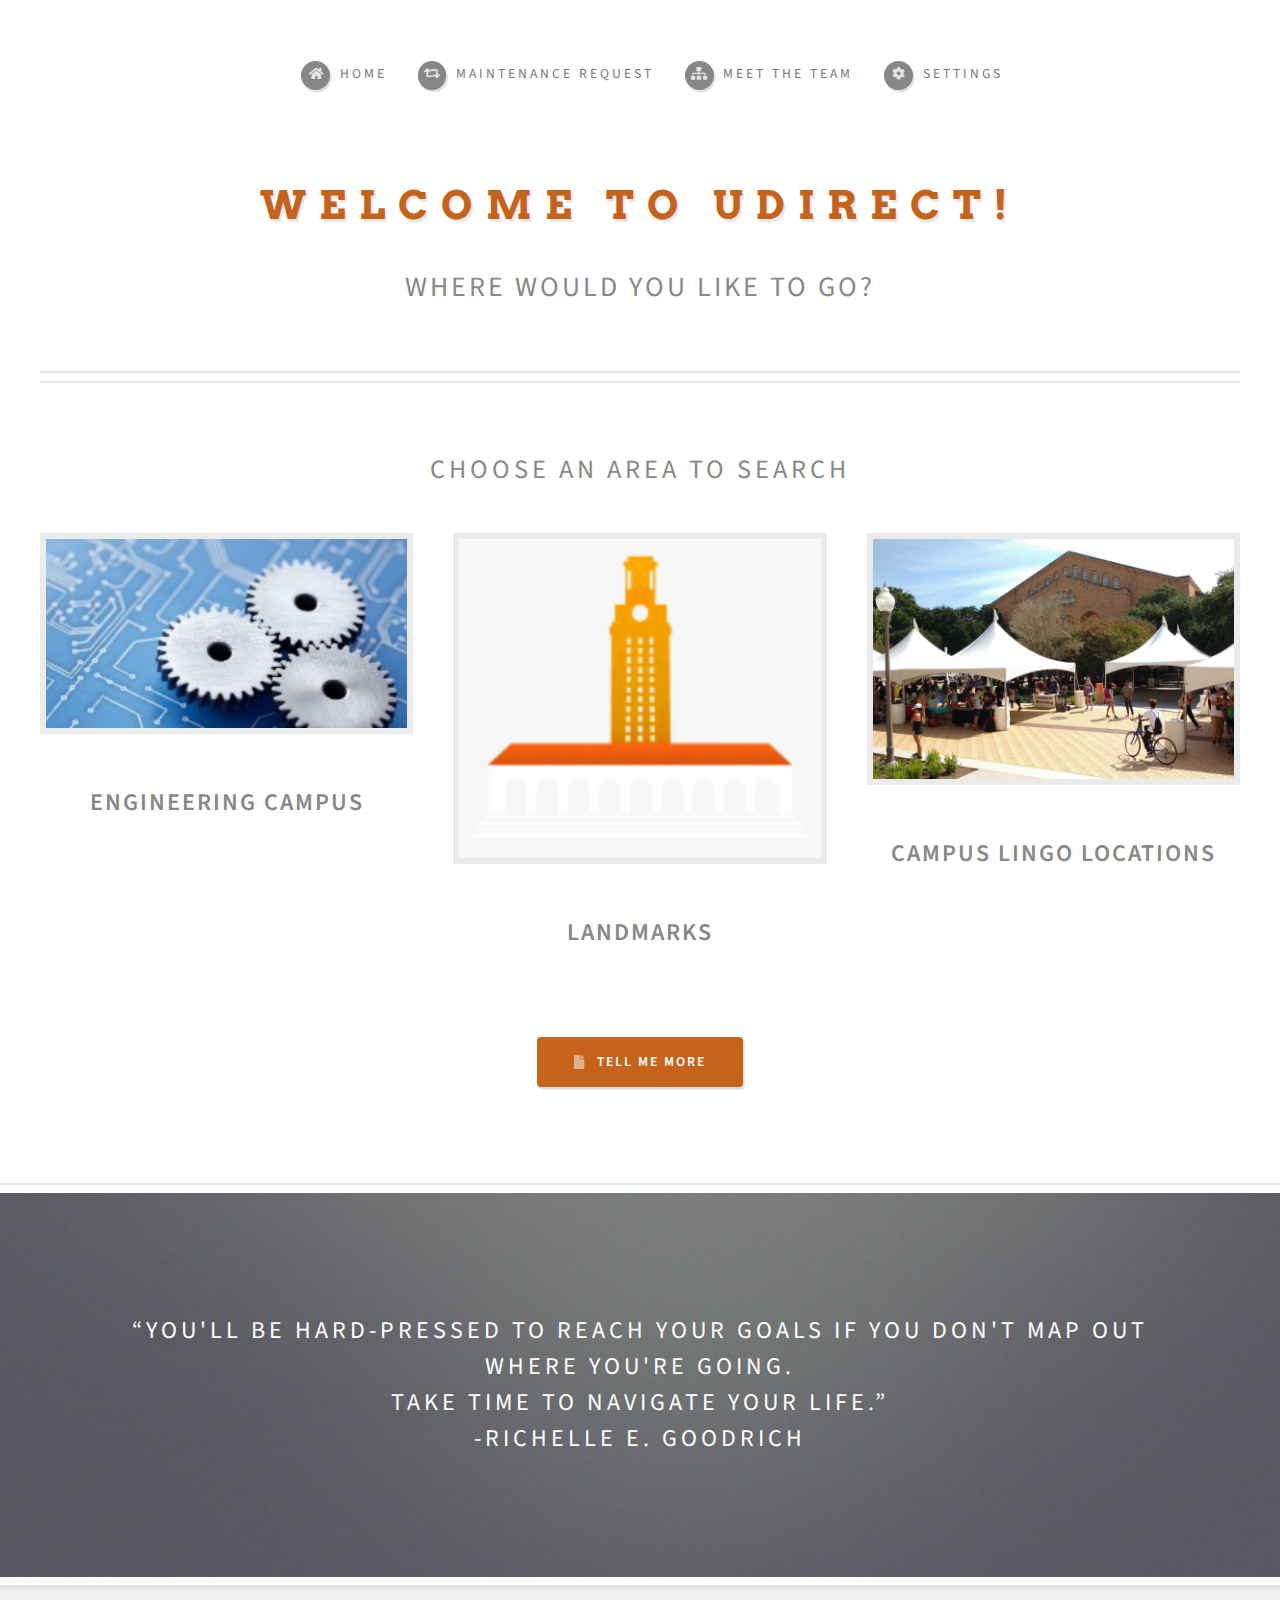
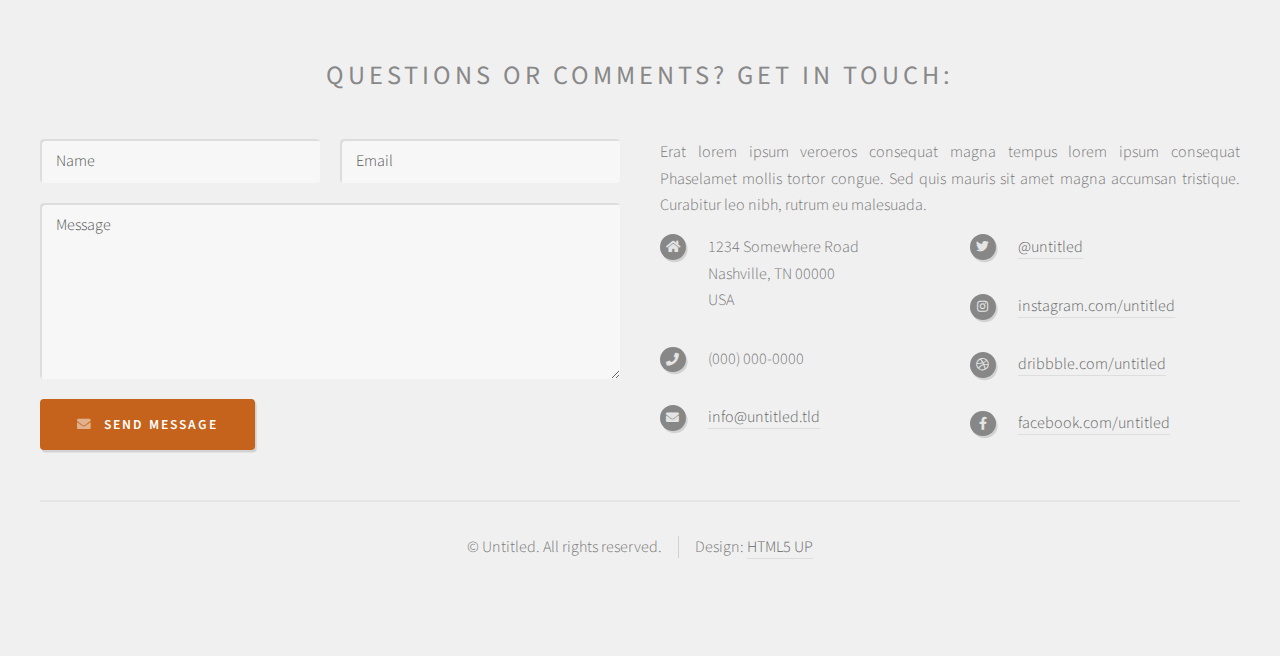
==== commit 675fda25: "initialcommit" ====
--- a/index.html
+++ b/index.html
@@ -94,7 +94,7 @@
 
 								<!-- Feature -->
 									<section>
-										<a href="#" class="image featured"><img src="images/My project2.jpg" alt="" /></a>
+										<a href="https://divinji1.github.io/UDirect1/camplingo.html" class="image featured"><img src="images/speedway-3.jpg" alt="" /></a>
 										<header>
 											<h3>Campus Lingo Locations</h3>
 										</header>
--- a/assets/css/main.css
+++ b/assets/css/main.css
@@ -2085,6 +2085,7 @@
 
 		#features p {
 			text-align: center;
+			font-size: 15pt;
 		}
 
 		#features ul.actions {
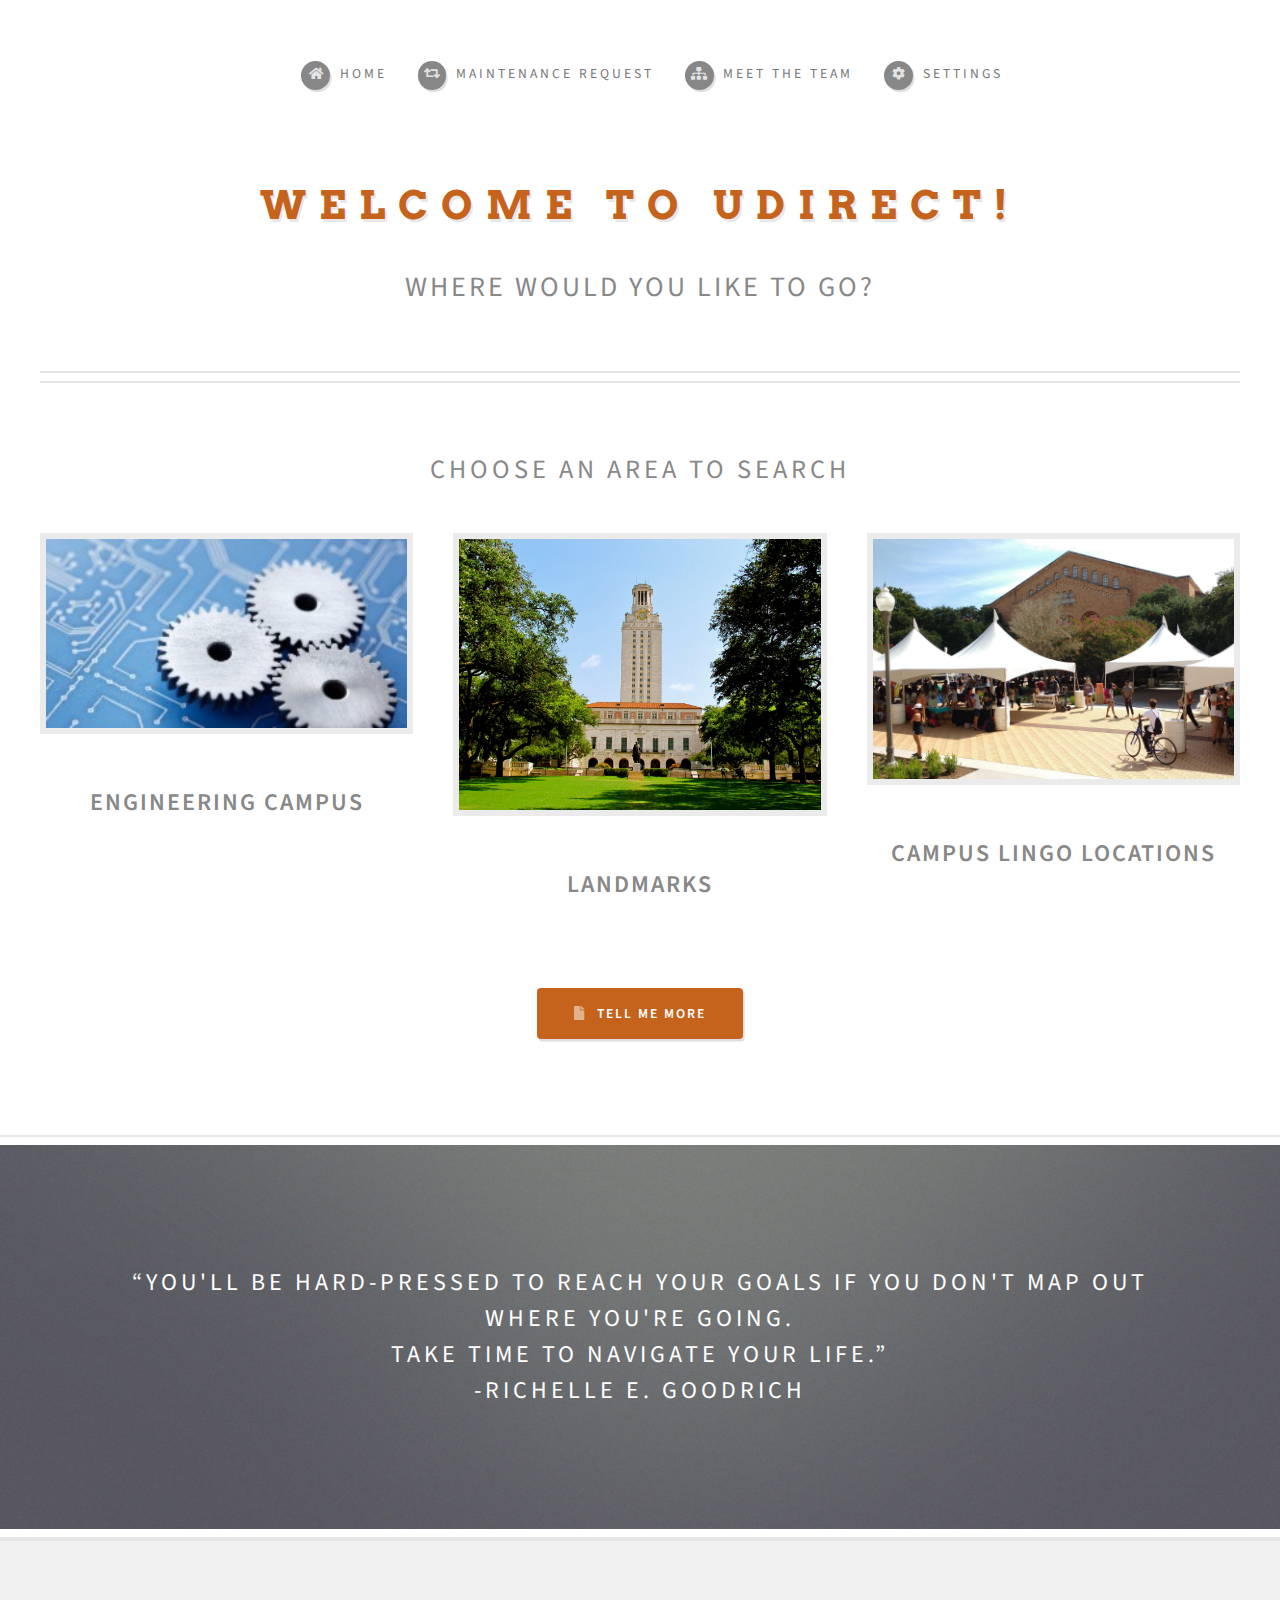
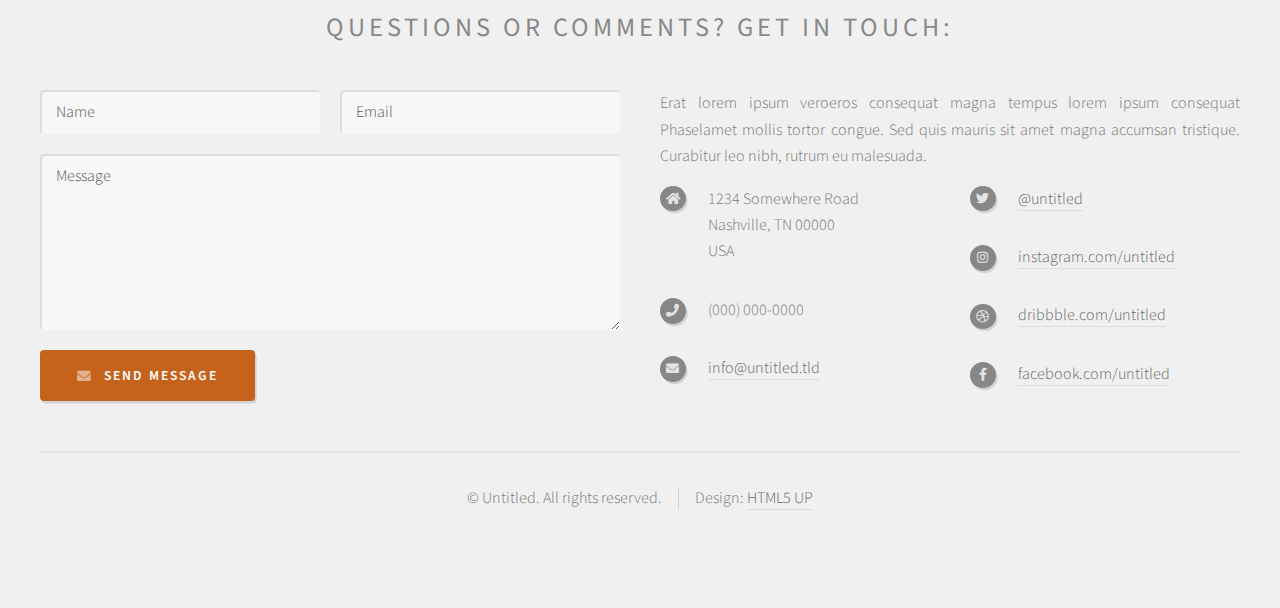
==== commit 232e4e19: "initialcommit" ====
--- a/index.html
+++ b/index.html
@@ -83,7 +83,7 @@
 
 								<!-- Feature -->
 									<section>
-										<a href="https://divinji1.github.io/UDirect1/landmark.html" class="image featured"><img src="images/My project.png" alt="" /></a>
+										<a href="https://divinji1.github.io/UDirect1/landmark.html" class="image featured"><img src="images/utower.jpg" alt="" /></a>
 										<header>
 											<h3>Landmarks</h3>
 										</header>
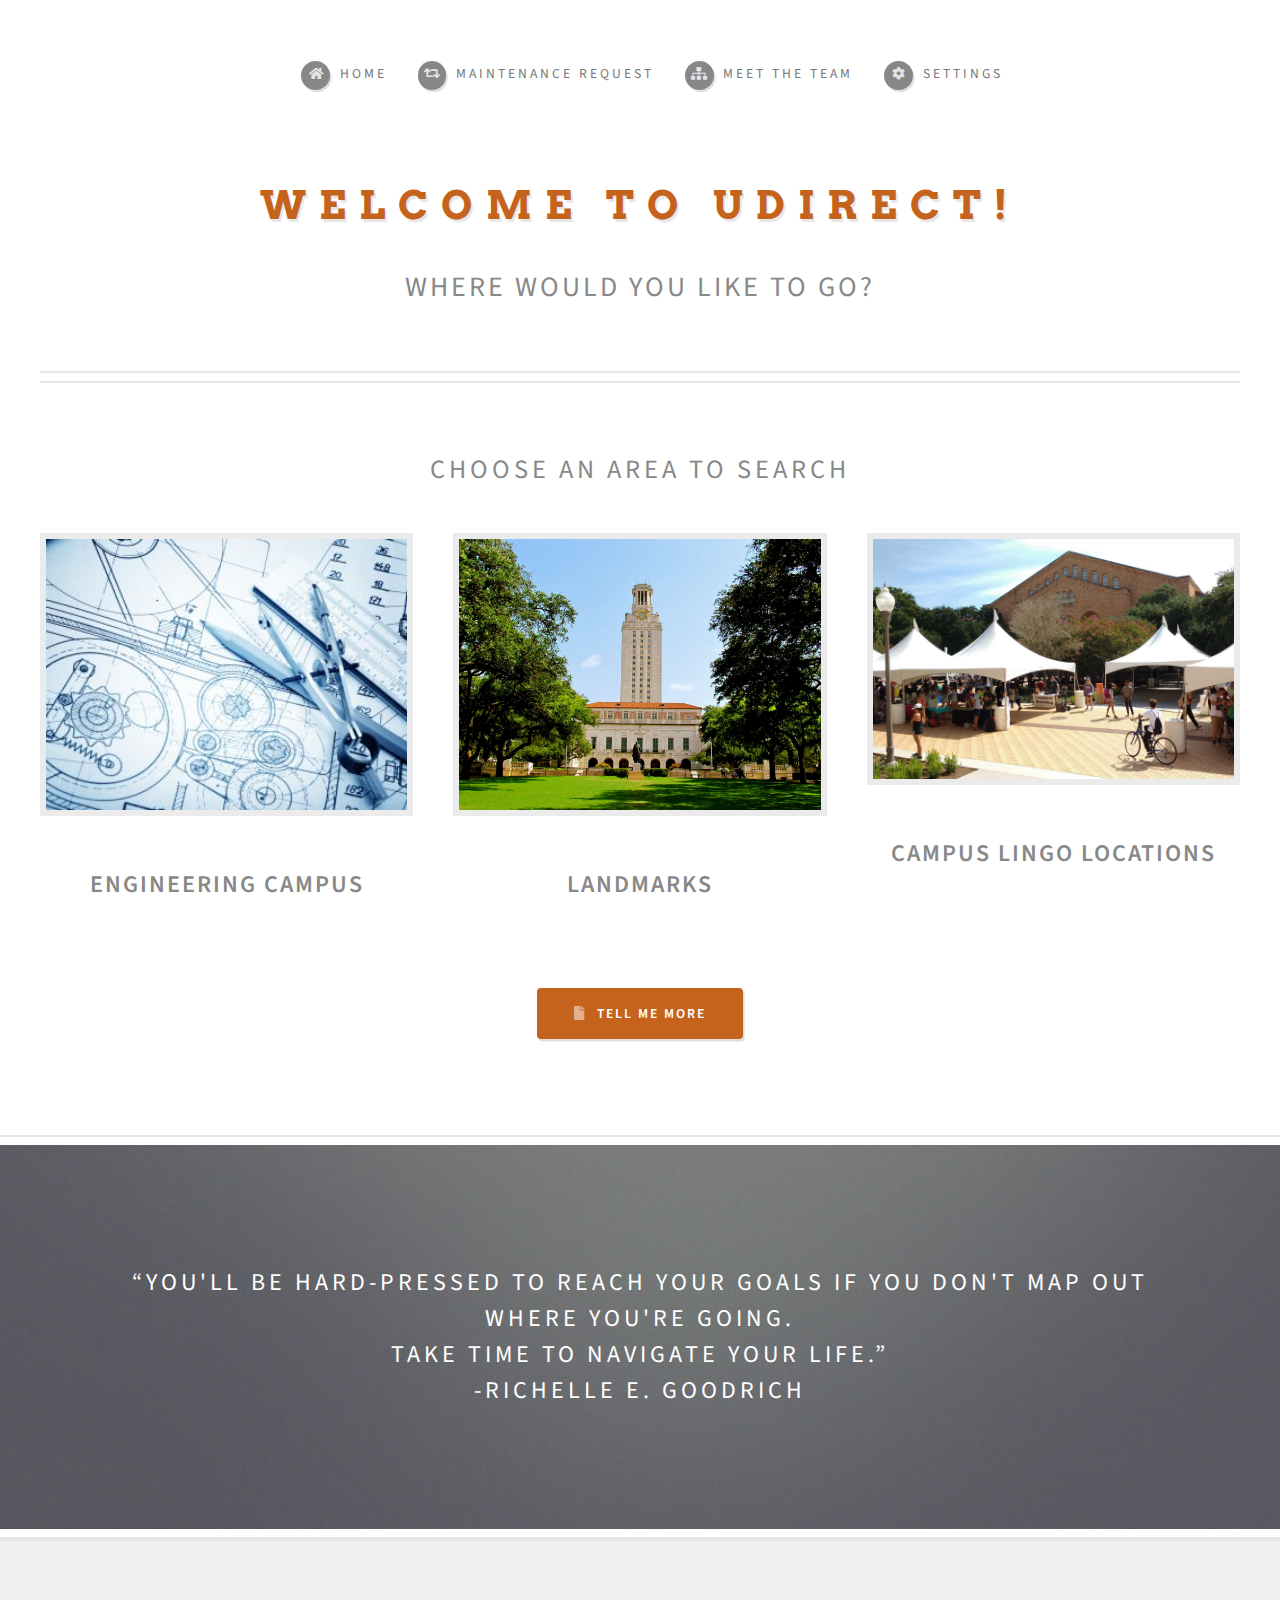
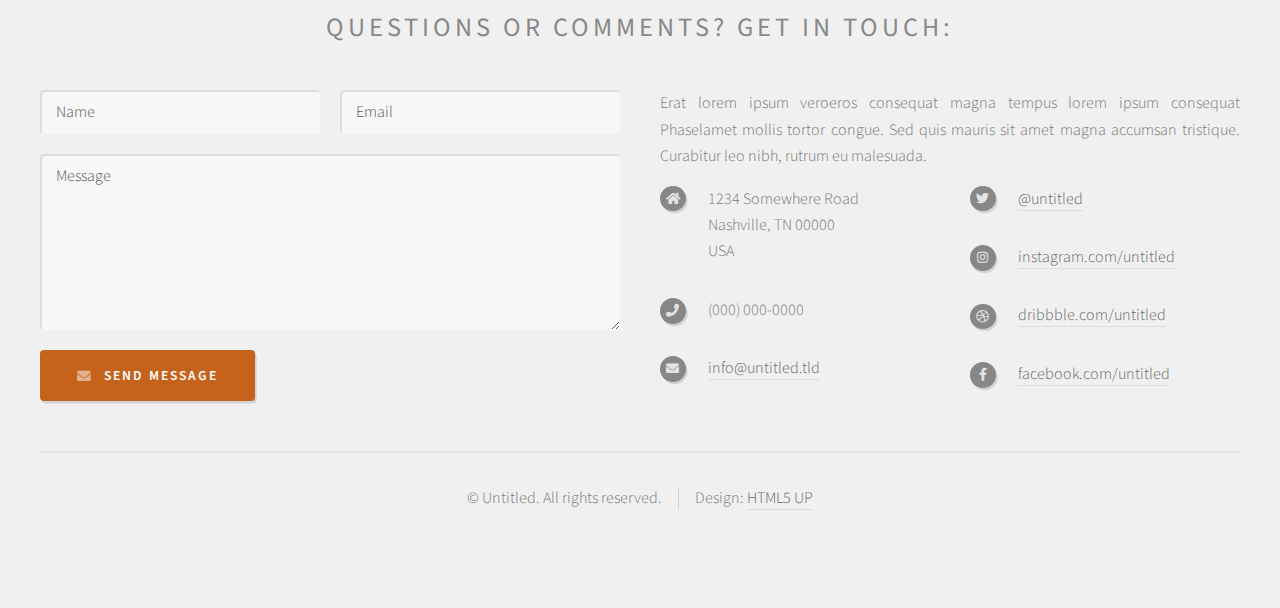
==== commit 4a5766d5: "initialcommit" ====
--- a/index.html
+++ b/index.html
@@ -72,7 +72,7 @@
 
 								<!-- Feature -->
 									<section>
-										<a href="https://divinji1.github.io/UDirect1/engineering.html" class="image featured"><img src="images/My project.jpg" alt="" /></a>
+										<a href="https://divinji1.github.io/UDirect1/engineering.html" class="image featured"><img src="images/engtitle.jpg" alt="" /></a>
 										<header>
 											<h3>Engineering Campus</h3>
 										</header>
